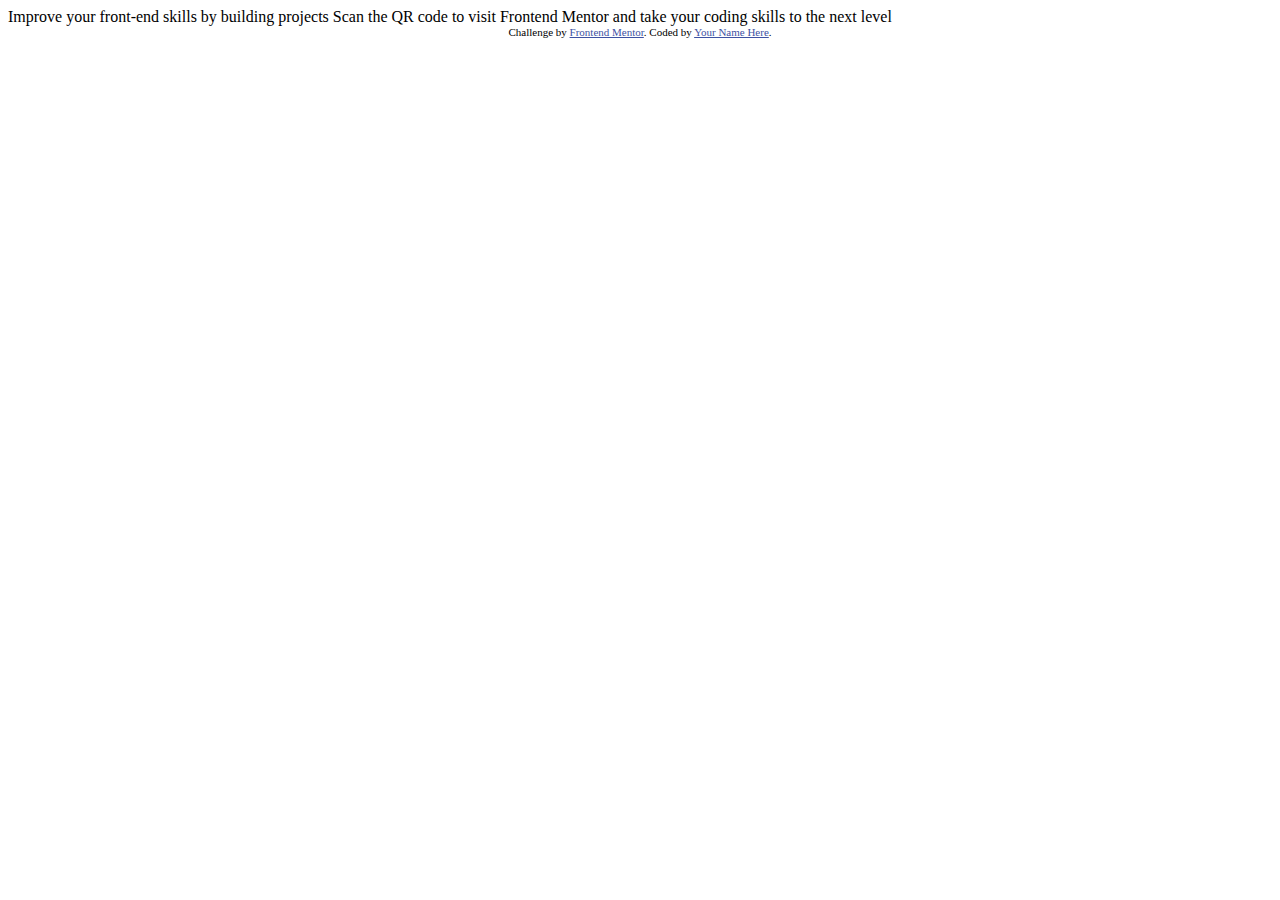
==== qr-code-component-main/index.html @ b1058464 "Initial commit" ====
<!DOCTYPE html>
<html lang="en">
<head>
  <meta charset="UTF-8">
  <meta name="viewport" content="width=device-width, initial-scale=1.0"> <!-- displays site properly based on user's device -->

  <link rel="icon" type="image/png" sizes="32x32" href="./images/favicon-32x32.png">
  
  <title>Frontend Mentor | QR code component</title>

  <!-- Feel free to remove these styles or customise in your own stylesheet 👍 -->
  <style>
    .attribution { font-size: 11px; text-align: center; }
    .attribution a { color: hsl(228, 45%, 44%); }
  </style>
</head>
<body>

  Improve your front-end skills by building projects

  Scan the QR code to visit Frontend Mentor and take your coding skills to the next level
  
  <div class="attribution">
    Challenge by <a href="https://www.frontendmentor.io?ref=challenge" target="_blank">Frontend Mentor</a>. 
    Coded by <a href="#">Your Name Here</a>.
  </div>
</body>
</html>
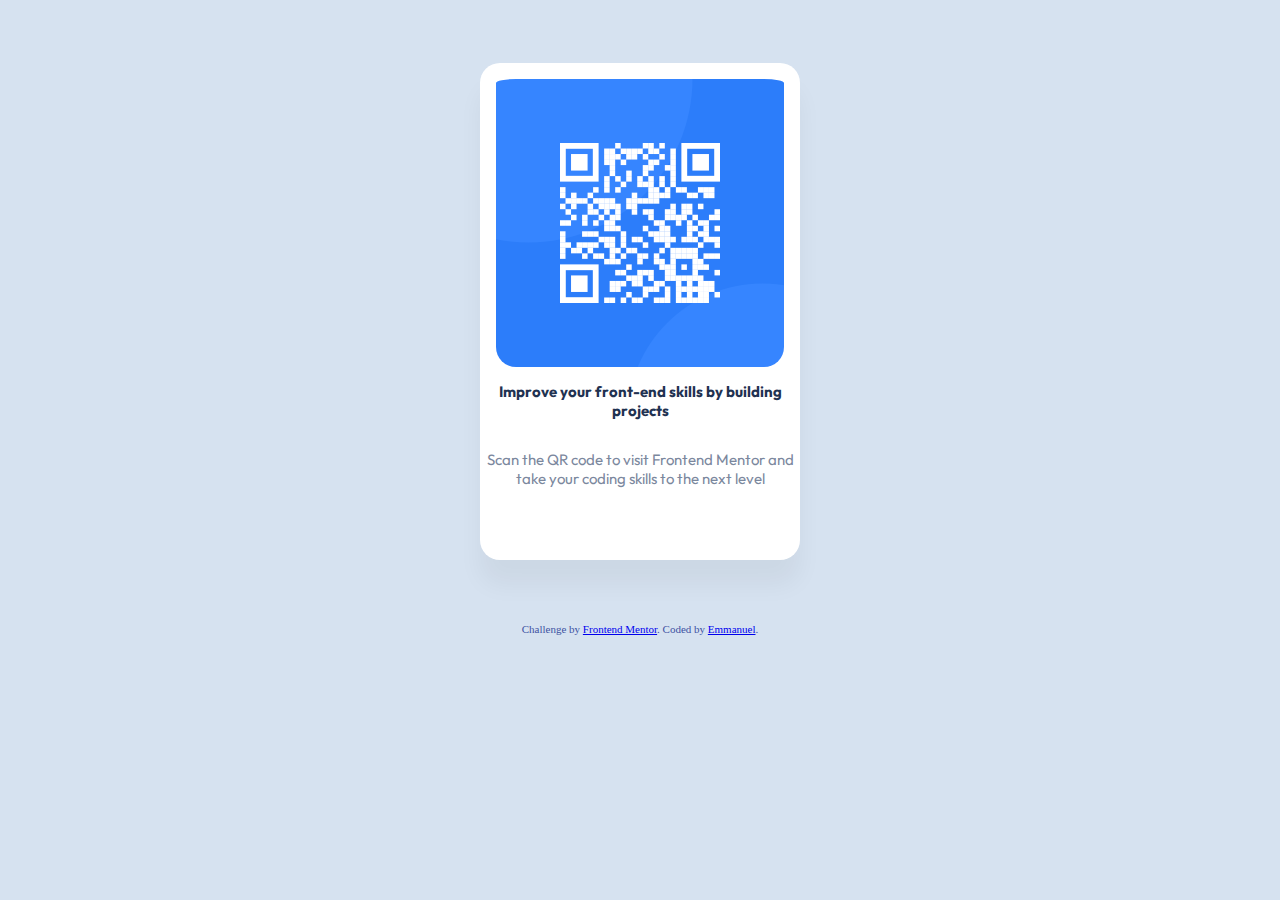
==== commit dafb6170: "Completed card styling" ====
--- a/qr-code-component-main/index.html
+++ b/qr-code-component-main/index.html
@@ -3,26 +3,24 @@
 <head>
   <meta charset="UTF-8">
   <meta name="viewport" content="width=device-width, initial-scale=1.0"> <!-- displays site properly based on user's device -->
-
+  <link rel="preconnect" href="https://fonts.googleapis.com">
+  <link rel="preconnect" href="https://fonts.gstatic.com" crossorigin>
+  <link href="https://fonts.googleapis.com/css2?family=Outfit:wght@100..900&display=swap" rel="stylesheet">
   <link rel="icon" type="image/png" sizes="32x32" href="./images/favicon-32x32.png">
+  <link rel="stylesheet" href="./index.css">
   
   <title>Frontend Mentor | QR code component</title>
-
-  <!-- Feel free to remove these styles or customise in your own stylesheet 👍 -->
-  <style>
-    .attribution { font-size: 11px; text-align: center; }
-    .attribution a { color: hsl(228, 45%, 44%); }
-  </style>
 </head>
 <body>
-
-  Improve your front-end skills by building projects
-
-  Scan the QR code to visit Frontend Mentor and take your coding skills to the next level
+  <div class="card">
+    <img src="./images/image-qr-code.png" />
+    <p class="outfit-maintext">Improve your front-end skills by building projects</p>
+    <p class="outfit-subtext">Scan the QR code to visit Frontend Mentor and take your coding skills to the next level</p>
+  </div>
   
   <div class="attribution">
     Challenge by <a href="https://www.frontendmentor.io?ref=challenge" target="_blank">Frontend Mentor</a>. 
-    Coded by <a href="#">Your Name Here</a>.
+    Coded by <a href="#">Emmanuel</a>.
   </div>
 </body>
 </html>--- a/qr-code-component-main/index.css
+++ b/qr-code-component-main/index.css
@@ -0,0 +1,56 @@
+html {
+    background-color: hsl(212, 45%, 89%)
+}
+
+p{
+    font-size: 15px;
+}
+
+
+.card {
+    background-color: hsl(0, 0%, 100%);
+    display: flex;
+    flex-direction: column;
+    flex-wrap: wrap;
+    border-radius: 20px;
+    position: absolute;
+    box-shadow: 0px 25px 25px rgba(0, 0, 0, 0.0476518);
+    width: 320px;
+    height: 497px;
+    position: relative;
+    margin: 5% auto;
+    text-align: center; 
+}
+
+.card > img {
+    align-self: center;
+    width: 18em;
+    height: 18em;
+    border-radius: 20px;
+    padding-top: 1em;
+}
+
+
+.outfit-maintext {
+    font-family: "Outfit", sans-serif;
+    font-optical-sizing: auto;
+    font-weight: 700;
+    font-style: normal;
+    color: hsl(218, 44%, 22%);
+    justify-self: center;
+  }
+
+.outfit-subtext {
+    font-family: "Outfit", sans-serif;
+    font-optical-sizing: auto;
+    font-weight: 400;
+    font-style: normal;
+    color: hsl(220, 15%, 55%);
+    justify-self: center;
+  }
+
+.attribution { 
+    font-size: 11px; 
+    text-align: center; 
+    color: hsl(228, 45%, 44%);
+}